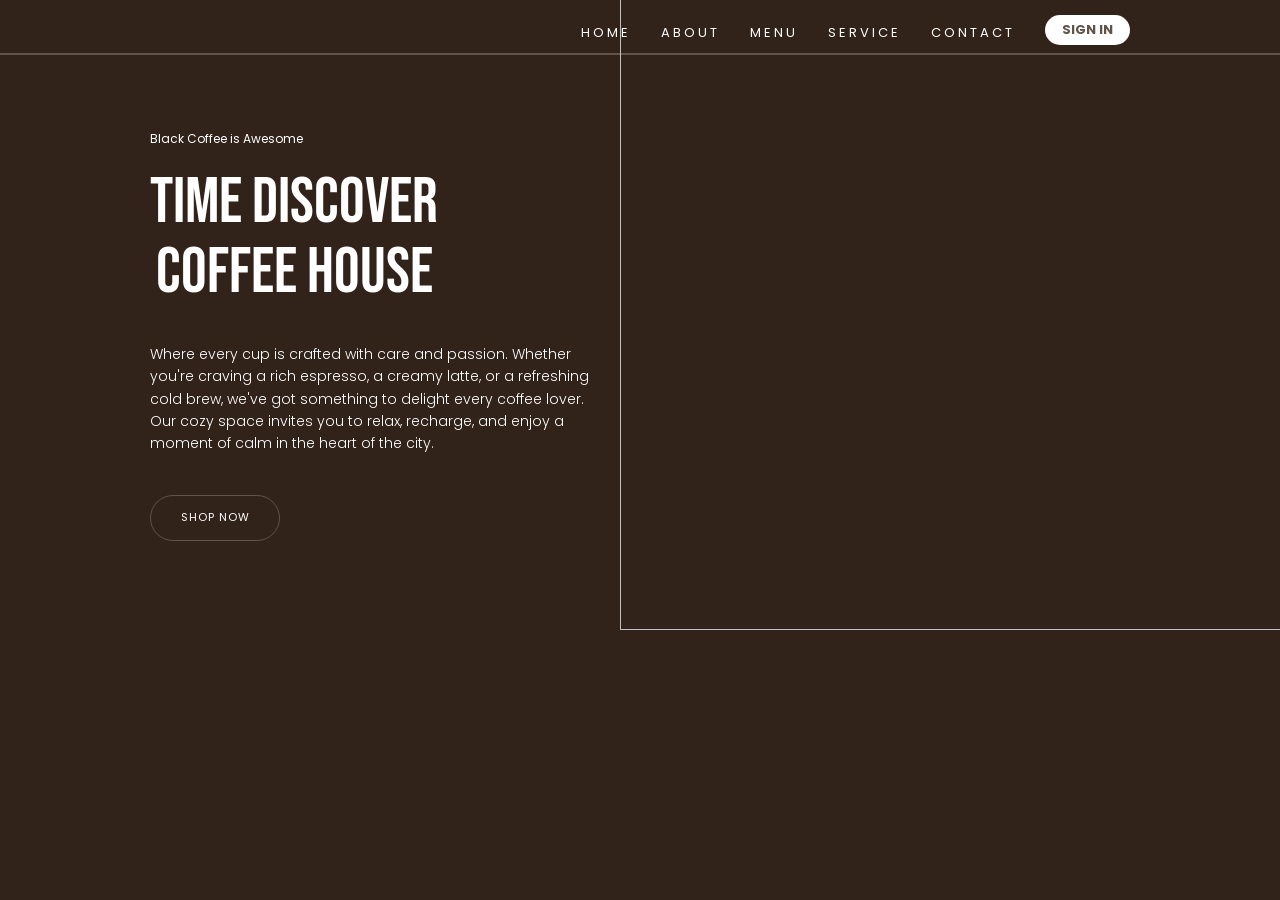
==== index.html @ 5eac9b63 "Rename HOME HTML.html to index.html" ====
<!DOCTYPE html>
<html lang="en">
<head>
    <meta charset="UTF-8">
    <title>HOME</title>
    <link rel="stylesheet" href="HOME CSS.css">
    <link rel="preconnect" href="https://fonts.googleapis.com">
    <link rel="preconnect" href="https://fonts.gstatic.com" crossorigin>
    <link href="https://fonts.googleapis.com/css2?family=Bebas+Neue&display=swap" rel="stylesheet">
    <link rel="preconnect" href="https://fonts.googleapis.com">
    <link rel="preconnect" href="https://fonts.gstatic.com" crossorigin>
    <link href="https://fonts.googleapis.com/css2?family=Bebas+Neue&family=Poppins:ital,wght@0,100;0,200;0,300;0,400;0,500;0,600;0,700;0,800;0,900;1,100;1,200;1,300;1,400;1,500;1,600;1,700;1,800;1,900&display=swap" rel="stylesheet">
</head>
<body>
<ul class="nav-links">
    <li><a href="#">HOME</a></li>
    <li><a href="#">ABOUT</a></li>
    <li><a href="#">MENU</a></li>
    <li><a href="#">SERVICE</a></li>
    <li><a href="#">CONTACT</a></li>
    <!-- Add the class directly to the link tag -->
    <li><a href="#" class="btn-signin">SIGN IN</a></li>
</ul>
<hr> <!-- Ensure this is OUTSIDE the list, right underneath it -->
<img src="/PERSONAL CODING PROJECTS ONLY/COFFEE SHOP BROWN/COFFEE SHOP HOME/Clip path group.png" alt="">
<div class="texts">
    <p class="small-text">Black Coffee is Awesome</p>
    <h1 class="nav-time">
        TIME DISCOVER<br>
        COFFEE HOUSE
    </h1>
    <p class="description">
        Where every cup is crafted with care and passion. Whether you're craving
        a rich espresso, a creamy latte, or a refreshing cold brew, we've got
        something to delight every coffee lover. Our cozy space invites you to
        relax, recharge, and enjoy a moment of calm in the heart of the city.
    </p>

   <a href="#" class="shop-btn">SHOP NOW</a>
</div>
</body>
</html>
---- HOME CSS.css ----
/* 2. RESET GLOBAL SPACING */
body {
    margin: 0;
    padding: 0;
    background-color: #32231A; /* MOVED HERE: Sets background perfectly without breaking layouts */
}

* {
    /* REMOVED background-color from here to fix description flow & alignment */
    box-sizing: border-box;
}

/* 3. NAVIGATION LAYOUT */
.nav-links {
    font-family: 'Poppins', sans-serif;
    font-size: 13px;
    list-style: none;
    letter-spacing: 3px;

    display: flex;
    justify-content: flex-end;
    align-items: center;
    gap: 30px;

    padding: 10px 0 50px 0;
    margin-right: 150px;
    margin-top: 5px;
}

/* NAVIGATION LINKS */
.nav-links a {
    color: #FFFFFF;
    text-decoration: none;
    transition: color 0.3s ease;
    margin-bottom: 15.5px;
}

.nav-links a:hover {
    color: #E6D7CB;
}

/* SIGN IN BUTTON */
.nav-links a.btn-signin {
    background-color: #FFFFFF;
    color: #605349;

    padding: 15px 17px;
    text-align: center;
    border-radius: 50px;

    font-weight: bold;
    text-transform: uppercase;
    transition: background-color 0.3s ease, color 0.3s ease;
    letter-spacing: 0;
    height: 25px;
    width: auto;
    display: flex;
    justify-content: center;
    align-items: center;
    margin-bottom: 5px;
}
/* FIX: Changes both background and text color instantly when touched */

/* 4. HORIZONTAL LINE DIVIDER */
hr {
    display: block;
    border: none;
    height: 2px;
    background-color: #605349;

    width: 100%;
    max-width: 1423px;
    margin: -60px auto 40px auto;
}

/* 5. TEXT HERO BLOCK */
.texts {
    margin-left: 150px;
    display: flex;
    flex-direction: column;
    justify-content: center;
    text-align: center;
    margin-top: -500px; /* Pulls the text 40px upward */
    align-items: flex-start; /* Ensures everything aligns cleanly to the left edge */
}

/* Small text above title */
.small-text {
    font-family: 'Poppins', sans-serif;
    font-size: 12px;
    color: white;
    margin: 0 0 20px 0;
}

/* FIXED MAIN TITLE (Swapped to Oswald to match picture precisely) */
.nav-time {
    font-family: 'Bebas Neue', sans-serif; /* Changed to match your exact image design */
    font-size: 64px;                   /* Increased font size to mirror the reference layout */
    font-weight: 200;                  /* Bold style */
    color: white;
    letter-spacing: 20%;
    line-height: 1.1;                  /* Compressed vertical line spacing */
    margin: 0 0 20px 0;                /* Clean spacing below header */
    text-transform: uppercase;
}

/* FIXED DESCRIPTION ALIGNMENT */
.description {
    width: 440px;                      /* Expanded slightly so words wrap naturally like your picture */
    font-family: 'Poppins', sans-serif;
    font-weight: 300;
    font-size: 14px;
    line-height: 1.6;                  /* Increases text tracking space for optimal reading layout */
    color: #FFFFFF;                    /* Changed to soft beige to pull contrast from picture */
    text-align: left;                  /* Standard left line formatting */
    margin-bottom: 40px;
}

/* 6. SHOP NOW BUTTON */
.shop-btn {
    display: inline-flex;
    justify-content: center;
    align-items: center;

    width: 130px;                      /* Scaled button width slightly to make text breathe */
    height: 46px;

    border: 1px solid #605349;         /* Matches border outline color from target layout */
    border-radius: 35px;

    color: white;
    text-decoration: none;

    font-family: 'Poppins', sans-serif;
    font-size: 11px;
    letter-spacing: 1px;
    text-transform: uppercase;

    transition: 0.3s;
}

.shop-btn:hover {
    background-color: #605349;
    border-color: #FFFFFF;
    color: #FFFFFF;
}
img {
    display: flex;
    justify-content: center;
    align-items: center;
    width: 700px;
    height: 700px;
    margin-left: auto;
    margin-right: auto;

    /* 1. FORCE THE IMAGE UPWARD */
    margin-top: -165px;           /* Adjust this number (e.g., -100px, -200px) to pull it higher or lower */

    /* 2. COMBINE YOUR LEFT/RIGHT SHIFT WITH UP/DOWN SHIFT */
    transform: translateX(330px);
}
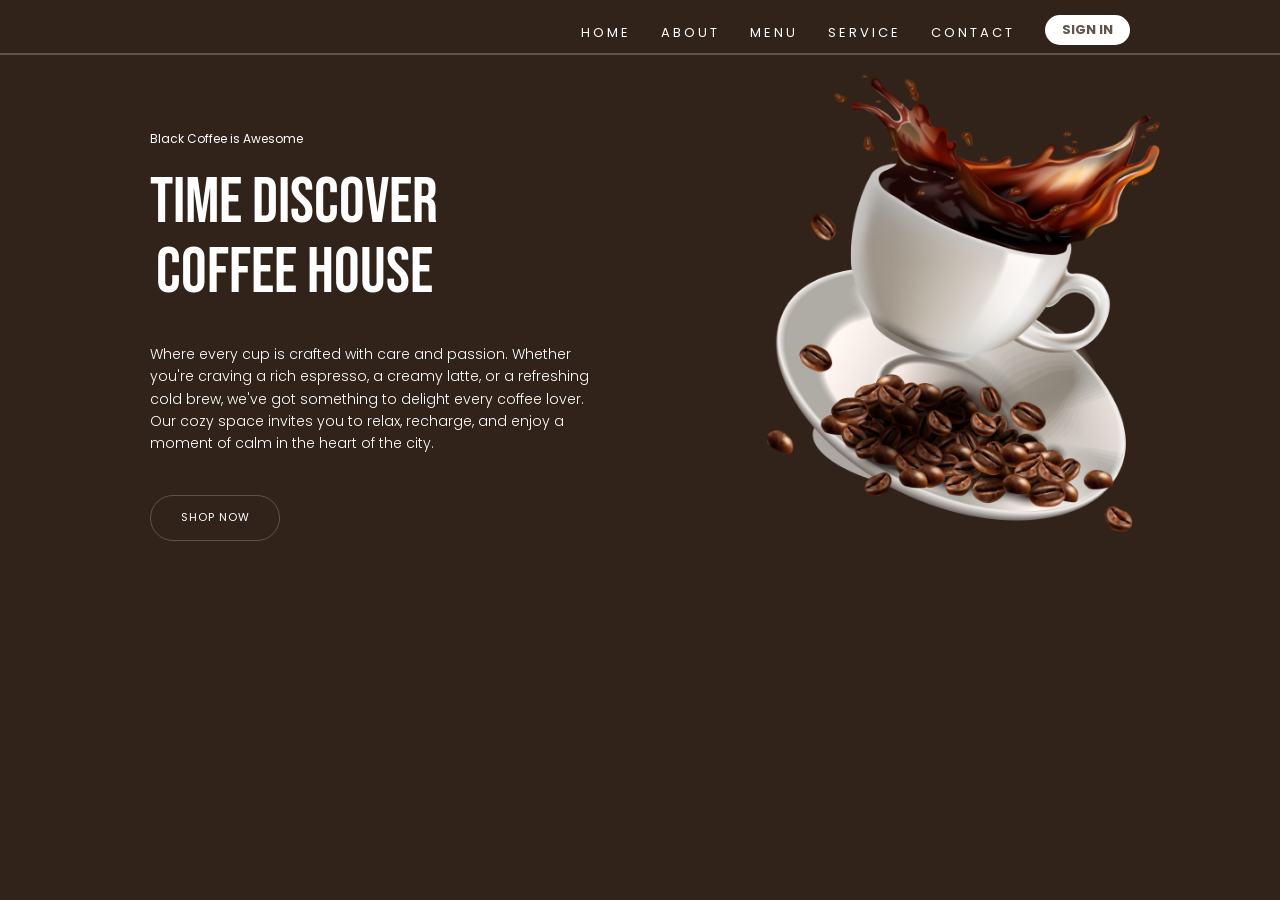
==== commit 2ef2e7a2: "Update index.html" ====
--- a/index.html
+++ b/index.html
@@ -3,7 +3,7 @@
 <head>
     <meta charset="UTF-8">
     <title>HOME</title>
-    <link rel="stylesheet" href="HOME CSS.css">
+    <link rel="stylesheet" href="style.css">
     <link rel="preconnect" href="https://fonts.googleapis.com">
     <link rel="preconnect" href="https://fonts.gstatic.com" crossorigin>
     <link href="https://fonts.googleapis.com/css2?family=Bebas+Neue&display=swap" rel="stylesheet">
@@ -22,7 +22,7 @@
     <li><a href="#" class="btn-signin">SIGN IN</a></li>
 </ul>
 <hr> <!-- Ensure this is OUTSIDE the list, right underneath it -->
-<img src="/PERSONAL CODING PROJECTS ONLY/COFFEE SHOP BROWN/COFFEE SHOP HOME/Clip path group.png" alt="">
+<img src="Clip path group.png" alt="">
 <div class="texts">
     <p class="small-text">Black Coffee is Awesome</p>
     <h1 class="nav-time">
--- a/style.css
+++ b/style.css
@@ -0,0 +1,163 @@
+
+
+/* 2. RESET GLOBAL SPACING */
+body {
+    margin: 0;
+    padding: 0;
+    background-color: #32231A; /* MOVED HERE: Sets background perfectly without breaking layouts */
+}
+
+* {
+    /* REMOVED background-color from here to fix description flow & alignment */
+    box-sizing: border-box;
+}
+
+/* 3. NAVIGATION LAYOUT */
+.nav-links {
+    font-family: 'Poppins', sans-serif;
+    font-size: 13px;
+    list-style: none;
+    letter-spacing: 3px;
+
+    display: flex;
+    justify-content: flex-end;
+    align-items: center;
+    gap: 30px;
+
+    padding: 10px 0 50px 0;
+    margin-right: 150px;
+    margin-top: 5px;
+}
+
+/* NAVIGATION LINKS */
+.nav-links a {
+    color: #FFFFFF;
+    text-decoration: none;
+    transition: color 0.3s ease;
+    margin-bottom: 15.5px;
+}
+
+.nav-links a:hover {
+    color: #E6D7CB;
+}
+
+/* SIGN IN BUTTON */
+.nav-links a.btn-signin {
+    background-color: #FFFFFF;
+    color: #605349;
+
+    padding: 15px 17px;
+    text-align: center;
+    border-radius: 50px;
+
+    font-weight: bold;
+    text-transform: uppercase;
+    transition: background-color 0.3s ease, color 0.3s ease;
+    letter-spacing: 0;
+    height: 25px;
+    width: auto;
+    display: flex;
+    justify-content: center;
+    align-items: center;
+    margin-bottom: 5px;
+}
+/* FIX: Changes both background and text color instantly when touched */
+
+/* 4. HORIZONTAL LINE DIVIDER */
+hr {
+    display: block;
+    border: none;
+    height: 2px;
+    background-color: #605349;
+
+    width: 100%;
+    max-width: 1423px;
+    margin: -60px auto 40px auto;
+}
+
+/* 5. TEXT HERO BLOCK */
+.texts {
+    margin-left: 150px;
+    display: flex;
+    flex-direction: column;
+    justify-content: center;
+    text-align: center;
+    margin-top: -500px; /* Pulls the text 40px upward */
+    align-items: flex-start; /* Ensures everything aligns cleanly to the left edge */
+}
+
+/* Small text above title */
+.small-text {
+    font-family: 'Poppins', sans-serif;
+    font-size: 12px;
+    color: white;
+    margin: 0 0 20px 0;
+}
+
+/* FIXED MAIN TITLE (Swapped to Oswald to match picture precisely) */
+.nav-time {
+    font-family: 'Bebas Neue', sans-serif; /* Changed to match your exact image design */
+    font-size: 64px;                   /* Increased font size to mirror the reference layout */
+    font-weight: 200;                  /* Bold style */
+    color: white;
+    letter-spacing: 20%;
+    line-height: 1.1;                  /* Compressed vertical line spacing */
+    margin: 0 0 20px 0;                /* Clean spacing below header */
+    text-transform: uppercase;
+}
+
+/* FIXED DESCRIPTION ALIGNMENT */
+.description {
+    width: 440px;                      /* Expanded slightly so words wrap naturally like your picture */
+    font-family: 'Poppins', sans-serif;
+    font-weight: 300;
+    font-size: 14px;
+    line-height: 1.6;                  /* Increases text tracking space for optimal reading layout */
+    color: #FFFFFF;                    /* Changed to soft beige to pull contrast from picture */
+    text-align: left;                  /* Standard left line formatting */
+    margin-bottom: 40px;
+}
+
+/* 6. SHOP NOW BUTTON */
+.shop-btn {
+    display: inline-flex;
+    justify-content: center;
+    align-items: center;
+
+    width: 130px;                      /* Scaled button width slightly to make text breathe */
+    height: 46px;
+
+    border: 1px solid #605349;         /* Matches border outline color from target layout */
+    border-radius: 35px;
+
+    color: white;
+    text-decoration: none;
+
+    font-family: 'Poppins', sans-serif;
+    font-size: 11px;
+    letter-spacing: 1px;
+    text-transform: uppercase;
+
+    transition: 0.3s;
+}
+
+.shop-btn:hover {
+    background-color: #605349;
+    border-color: #FFFFFF;
+    color: #FFFFFF;
+}
+img {
+    display: flex;
+    justify-content: center;
+    align-items: center;
+    width: 700px;
+    height: 700px;
+    margin-left: auto;
+    margin-right: auto;
+
+    /* 1. FORCE THE IMAGE UPWARD */
+    margin-top: -165px;           /* Adjust this number (e.g., -100px, -200px) to pull it higher or lower */
+
+    /* 2. COMBINE YOUR LEFT/RIGHT SHIFT WITH UP/DOWN SHIFT */
+    transform: translateX(330px);
+}
